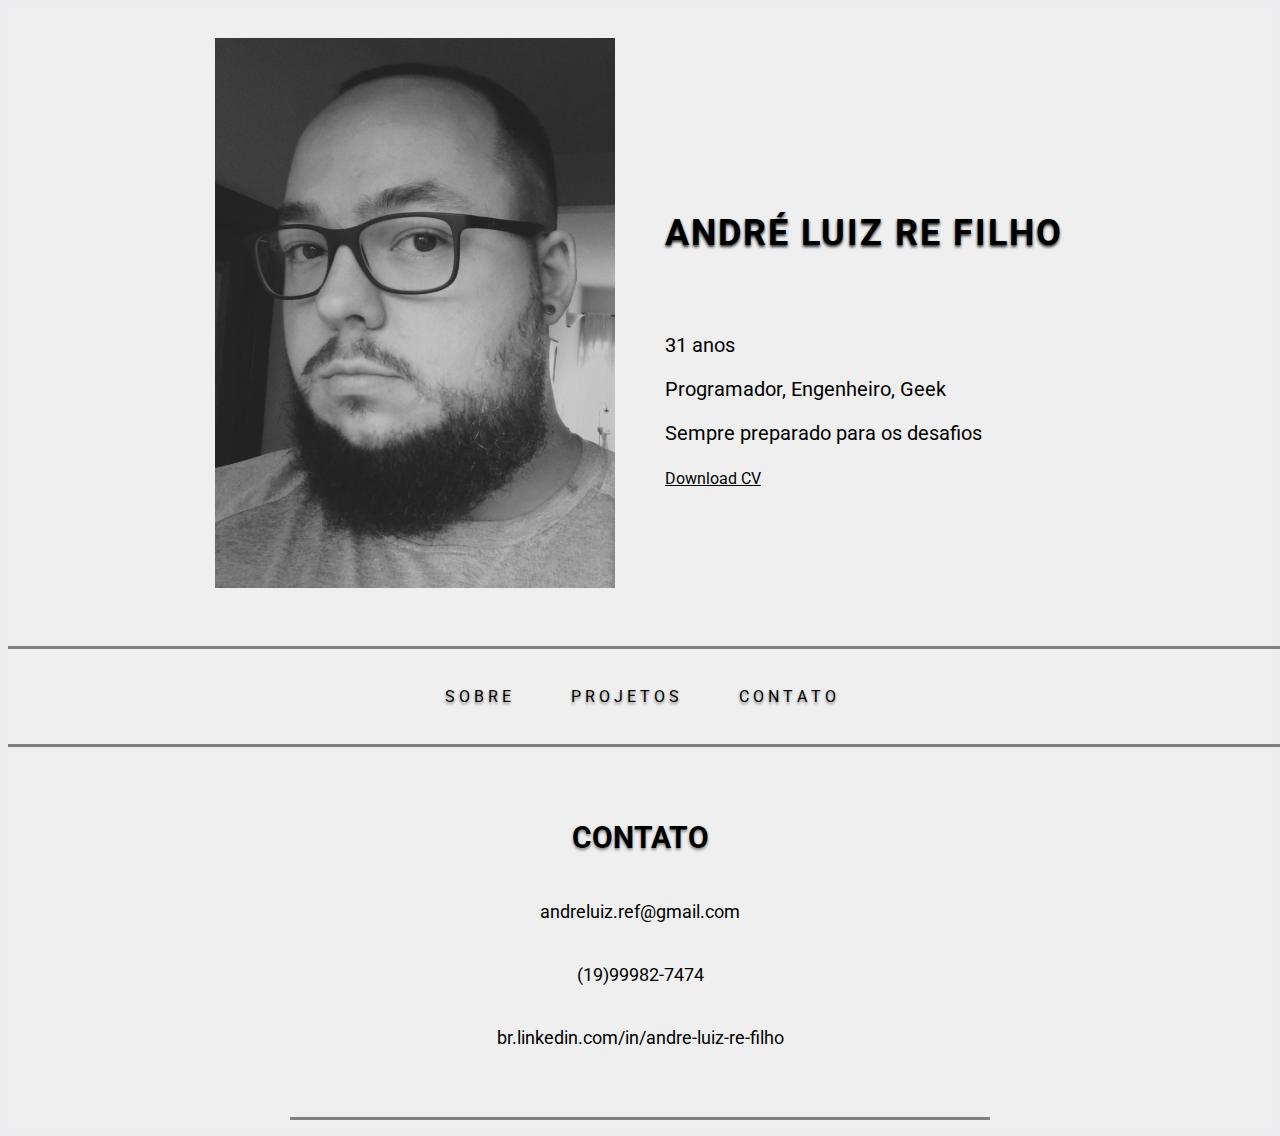
==== contato.html @ 99048b17 "port" ====
<!DOCTYPE html>
<html lang="pt-br">
<head>
    <meta charset="UTF-8">
    <meta name="viewport" content="width=device-width">
    <title>André L Re Filho</title>
    <link rel="stylesheet" href="style.css">
    <link rel="preconnect" href="https://fonts.gstatic.com" crossorigin>
    <link href="https://fonts.googleapis.com/css2?family=Roboto&display=swap" rel="stylesheet">
</head>
<body>
    <div class="container">
        <header class="header">
            <div class="h_foto">
                <img class="foto" src="images/andre.jpg"></img>
            </div>
            <div class="h_texto">
                <h1>ANDRÉ LUIZ RE FILHO</h1>
                <br>
                <p>31 anos</p>
                <p>Programador, Engenheiro, Geek</p>
                <p>Sempre preparado para os desafios</p>
                <a href ="pdf/Andre - 2.pdf" attributes-list download > Download CV </a> 
            </div>
        </header>
        
        <hr style="height:3px;width:1500px;border-width:0;color:gray;background-color:gray;">


        <div class="menu">
            <div> <a href="home.html">S O B R E</a> </div>
            <div> <a href="projetos.html">P R O J E T O S</a> </div>
            <div> <a href="#cnt">C O N T A T O</a> </div>
        </div>
        
        <hr style="height:3px;width:1500px;border-width:0;color:gray;background-color:gray;">
        
        <div class="obj" id="cnt">
            <h2>CONTATO</h2>
            <p>andreluiz.ref@gmail.com</p>
            <p>(19)99982-7474</p>
            <p>br.linkedin.com/in/andre-luiz-re-filho</p>
            
        </div>        

        <hr style="height:3px;width:700px;border-width:0;color:gray;background-color:gray;">


    </div>
</body>
</html>
---- style.css ----
body{
    background-color: #ececee;
    font-family: 'Roboto', sans-serif;
}

a {
    font-size: 16px;
    list-style-type: none;
    color: black;
}

/* homepage */
.container{
    display: flex;
    width: auto;
    background: #eFeFeF;
    margin: auto;
    flex-direction: column;
    align-items: center;
}

/* Banner */
.header{
    display: flex;
    flex-direction: row;
    width: 100%;
    height: 550px;
    margin-bottom: 50px;
    padding-top: 30px;
}

.h_foto{
    display: flex;
    justify-content: right;
    width: 50%;
    margin-right:50px;
    text-shadow: 0px 2px 3px #292929;
}

.h_foto img{
    width: 400px;
}

.h_texto{
    width: 50%;
    height: 100px;
    padding-top: 150px;
    font-size: 20px;
    
}
.h_texto h1{
    text-shadow: 0px 2px 3px #292929;
    font-size: 36px;
    letter-spacing: 2px;
    margin-bottom: 35px;
}

.menu {
    width: 100%;
    display: flex;
    flex-direction: row;
    justify-content: center;
}

.menu div{
   margin: 30px 30px;
}

.menu a{
    text-decoration: none;
    list-style-type: none;
    text-shadow: 0px 2px 3px #808080;
}
.obj {
    width: 700px;
    display: flex;
    flex-direction: column;
    align-items: center;
    margin: 40px 0;
}

.obj p{
    font-size: 18px;
    text-align: justify;
    line-height: 1.5;
}

.obj h2{
    text-shadow: 0px 2px 3px #808080;
    font-size: 30px;
}

.comp{
    width: 1500px;
    display: flex;
    flex-direction: column;
    align-items: center;
    margin: 40px 0;
}

.comp h2{
    text-shadow: 0px 2px 3px #808080;
    font-size: 30px;
}

.itens{
    width: 100%;
    display: flex;
    flex-direction: row;
    align-items: flex-end;
    justify-content: space-evenly;
    margin: 18px 0 60px 0;
}

.item{
    display: flex;
    flex-direction: column;
    align-items: center;
}

.logo img{
    width: 100px;
}

.e_itens{
    width: 100%;
    display: flex;
    flex-direction: column;
    align-items: center;
    margin: 18px 0 60px 0;
}

.e_item{
    idth: 100%;
    display: flex;
    flex-direction: row;
    justify-content: space-evenly;
    align-items: center;
}

.e_logo img{
    width: 200px;
}

.e_text{
    margin-left: 100px;
}

.i_logo img{
    width: 100px;
}

.prj p{
    text-shadow: 0px 2px 3px #808080;
    font-size: 30px;
}

.prj img{
    width: 150px;
}

.p_itens{
    width: 100%;
    display: flex;
    flex-direction: row;
    align-items: center;
    justify-content: space-between;
    margin: 18px 0 60px 0;
}

.p_obj{
    width: 1000px;
    display: flex;
    flex-direction: column;
    align-items: center;
    margin: 40px 0;
}

.p_obj h2{
    text-shadow: 0px 2px 3px #808080;
    font-size: 30px;
}
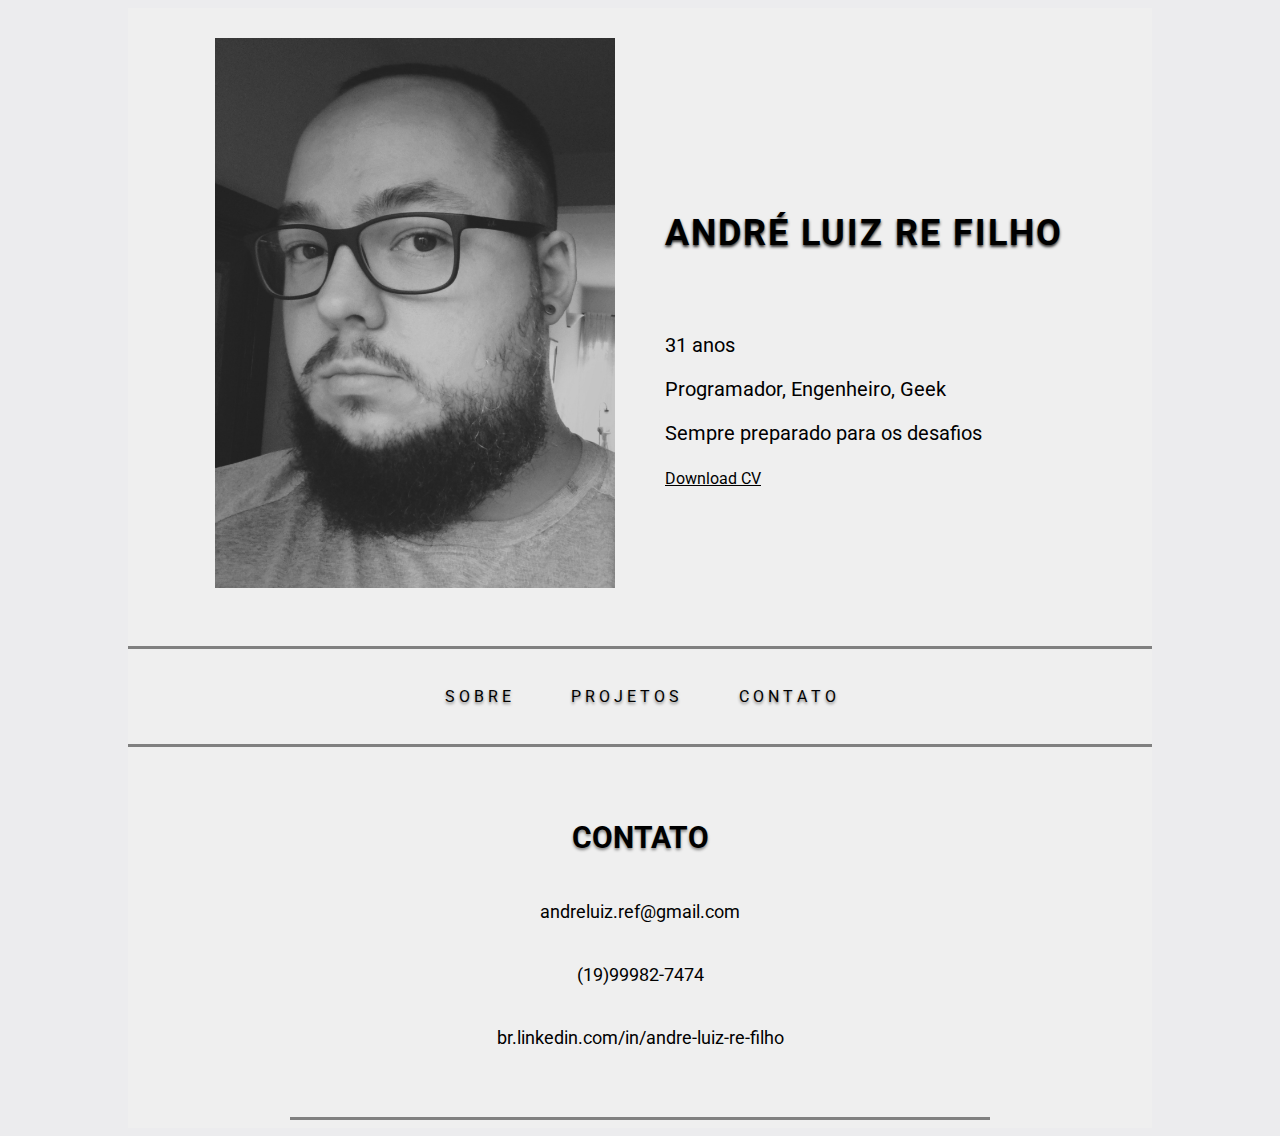
==== commit db5075f6: "width fix" ====
--- a/contato.html
+++ b/contato.html
@@ -20,11 +20,11 @@
                 <p>31 anos</p>
                 <p>Programador, Engenheiro, Geek</p>
                 <p>Sempre preparado para os desafios</p>
-                <a href ="pdf/Andre - 2.pdf" attributes-list download > Download CV </a> 
+                <a href ="pdf/Andre.pdf" attributes-list download > Download CV </a> 
             </div>
         </header>
         
-        <hr style="height:3px;width:1500px;border-width:0;color:gray;background-color:gray;">
+        <hr style="height:3px;width:1024px;border-width:0;color:gray;background-color:gray;">
 
 
         <div class="menu">
@@ -33,7 +33,7 @@
             <div> <a href="#cnt">C O N T A T O</a> </div>
         </div>
         
-        <hr style="height:3px;width:1500px;border-width:0;color:gray;background-color:gray;">
+        <hr style="height:3px;width:1024px;border-width:0;color:gray;background-color:gray;">
         
         <div class="obj" id="cnt">
             <h2>CONTATO</h2>
--- a/style.css
+++ b/style.css
@@ -12,7 +12,7 @@
 /* homepage */
 .container{
     display: flex;
-    width: auto;
+    width: 1024px;
     background: #eFeFeF;
     margin: auto;
     flex-direction: column;
@@ -91,7 +91,7 @@
 }
 
 .comp{
-    width: 1500px;
+    width: 100%;
     display: flex;
     flex-direction: column;
     align-items: center;
@@ -107,15 +107,18 @@
     width: 100%;
     display: flex;
     flex-direction: row;
+    flex-wrap: wrap;
     align-items: flex-end;
     justify-content: space-evenly;
-    margin: 18px 0 60px 0;
+    margin: 18px 0;
 }
 
 .item{
+    flex: 30%;
     display: flex;
     flex-direction: column;
     align-items: center;
+    margin: 10px;
 }
 
 .logo img{
@@ -131,7 +134,7 @@
 }
 
 .e_item{
-    idth: 100%;
+    width: 100%;
     display: flex;
     flex-direction: row;
     justify-content: space-evenly;
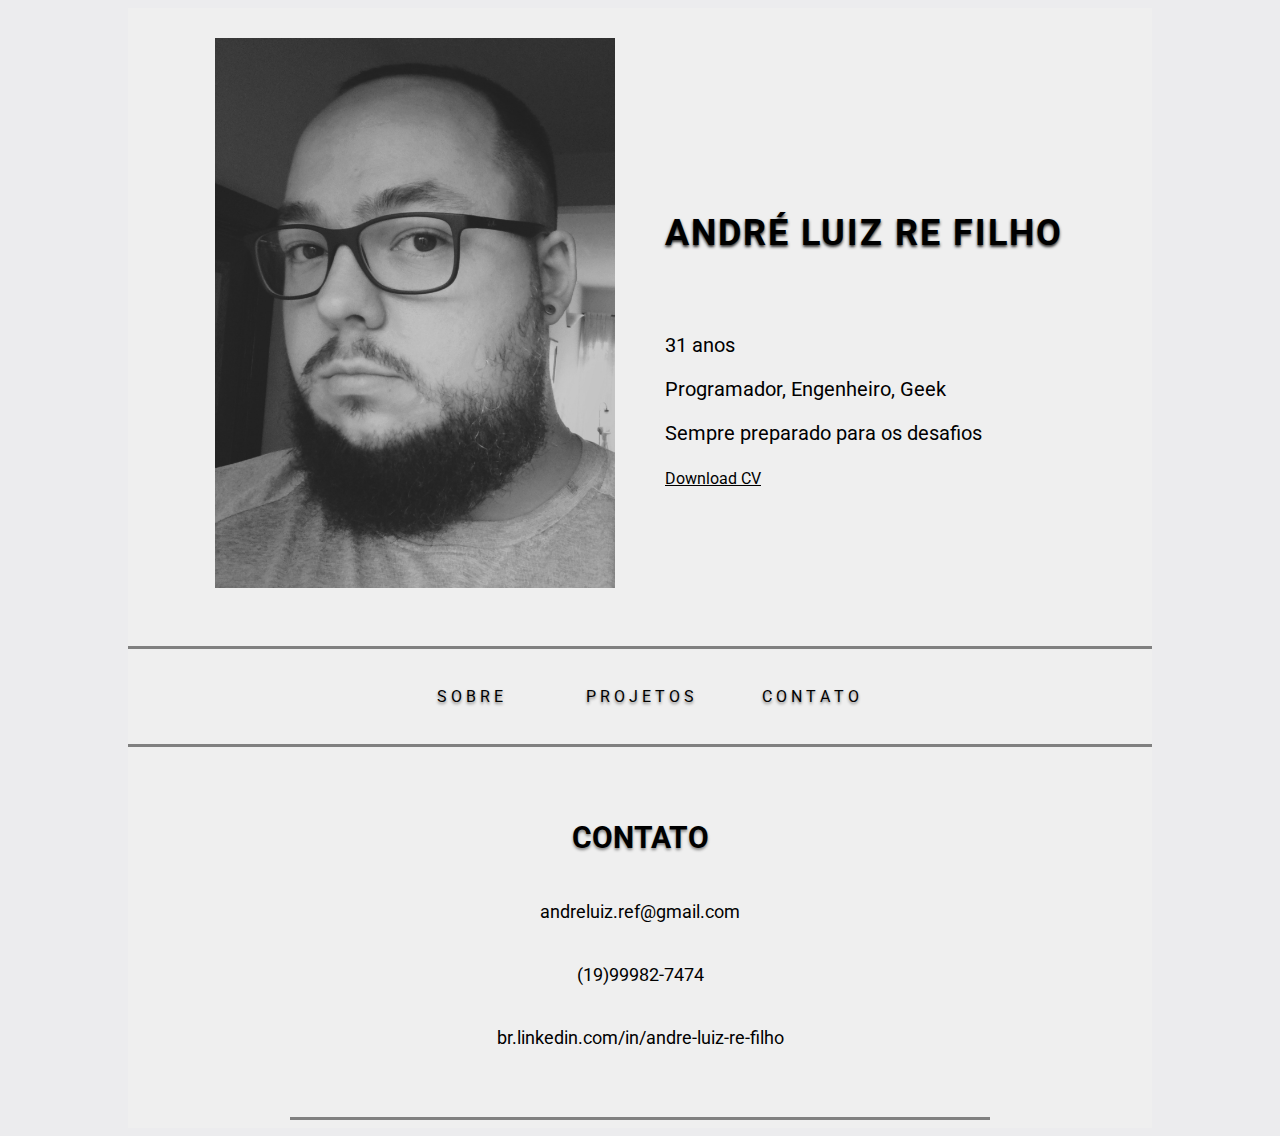
==== commit 269d53ef: "fix" ====
--- a/contato.html
+++ b/contato.html
@@ -28,9 +28,9 @@
 
 
         <div class="menu">
-            <div> <a href="home.html">S O B R E</a> </div>
-            <div> <a href="projetos.html">P R O J E T O S</a> </div>
-            <div> <a href="#cnt">C O N T A T O</a> </div>
+            <div class="a_text"> <a href="home.html">S O B R E</a> </div>
+            <div class="a_text"> <a href="projetos.html">P R O J E T O S</a> </div>
+            <div class="a_text"> <a href="#cnt">C O N T A T O</a> </div>
         </div>
         
         <hr style="height:3px;width:1024px;border-width:0;color:gray;background-color:gray;">
--- a/style.css
+++ b/style.css
@@ -64,6 +64,11 @@
 
 .menu div{
    margin: 30px 30px;
+}
+
+.a_text{
+    width: 110px;
+    text-align: center;
 }
 
 .menu a{
@@ -141,11 +146,16 @@
     align-items: center;
 }
 
+.e_logo{
+    width: 200px;
+}
+
 .e_logo img{
     width: 200px;
 }
 
 .e_text{
+    width: 400px;
     margin-left: 100px;
 }
 
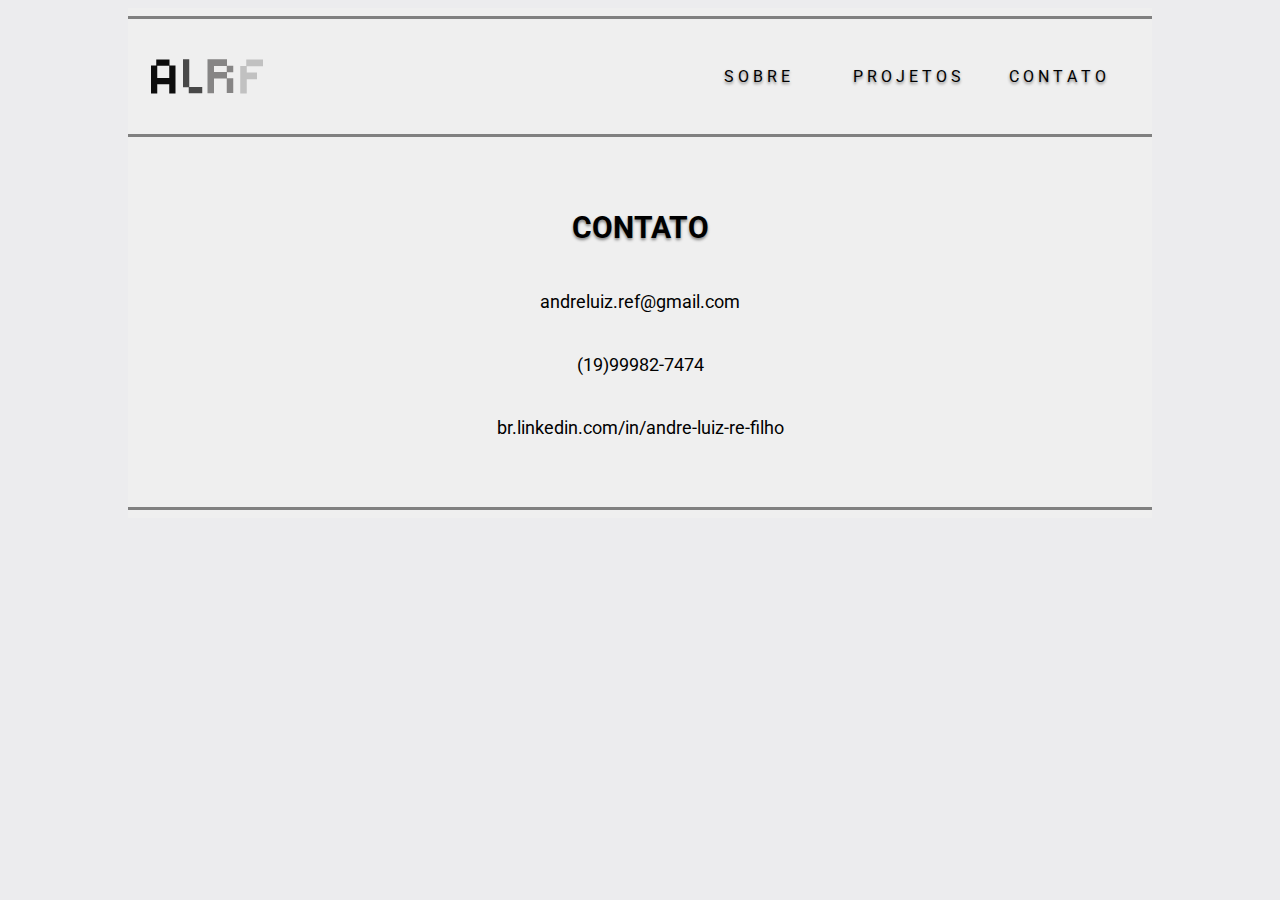
==== commit 13a8acc5: "fix from feedback" ====
--- a/contato.html
+++ b/contato.html
@@ -10,31 +10,23 @@
 </head>
 <body>
     <div class="container">
-        <header class="header">
-            <div class="h_foto">
-                <img class="foto" src="images/andre.jpg"></img>
-            </div>
-            <div class="h_texto">
-                <h1>ANDRÉ LUIZ RE FILHO</h1>
-                <br>
-                <p>31 anos</p>
-                <p>Programador, Engenheiro, Geek</p>
-                <p>Sempre preparado para os desafios</p>
-                <a href ="pdf/Andre.pdf" attributes-list download > Download CV </a> 
-            </div>
-        </header>
-        
+
         <hr style="height:3px;width:1024px;border-width:0;color:gray;background-color:gray;">
 
 
         <div class="menu">
-            <div class="a_text"> <a href="home.html">S O B R E</a> </div>
-            <div class="a_text"> <a href="projetos.html">P R O J E T O S</a> </div>
-            <div class="a_text"> <a href="#cnt">C O N T A T O</a> </div>
+            <div class="s_logo">
+                <img  src="images/logo.png"></img>
+            </div>
+            <div class="menu_text">
+                <div class="a_text"> <a href="sobre.html">S O B R E</a> </div>
+                <div class="a_text"> <a href="projetos.html">P R O J E T O S</a> </div>
+                <div class="a_text"> <a href="contato.html">C O N T A T O</a> </div>
+            </div>
         </div>
         
         <hr style="height:3px;width:1024px;border-width:0;color:gray;background-color:gray;">
-        
+
         <div class="obj" id="cnt">
             <h2>CONTATO</h2>
             <p>andreluiz.ref@gmail.com</p>
@@ -43,7 +35,7 @@
             
         </div>        
 
-        <hr style="height:3px;width:700px;border-width:0;color:gray;background-color:gray;">
+        <hr style="height:3px;width:1024px;border-width:0;color:gray;background-color:gray;">
 
 
     </div>
--- a/style.css
+++ b/style.css
@@ -1,195 +1,238 @@
 body{
-    background-color: #ececee;
-    font-family: 'Roboto', sans-serif;
+background-color: #ececee;
+font-family: 'Roboto', sans-serif;
 }
 
 a {
-    font-size: 16px;
-    list-style-type: none;
-    color: black;
+font-size: 16px;
+list-style-type: none;
+color: black;
 }
 
 /* homepage */
 .container{
-    display: flex;
-    width: 1024px;
-    background: #eFeFeF;
-    margin: auto;
-    flex-direction: column;
-    align-items: center;
+display: flex;
+width: 1024px;
+background: #eFeFeF;
+margin: auto;
+flex-direction: column;
+align-items: center;
 }
 
 /* Banner */
 .header{
+display: flex;
+flex-direction: row;
+width: 100%;
+height: 550px;
+margin: 30px 0;
+padding: 30px 0;
+}
+
+.h_logo{
     display: flex;
-    flex-direction: row;
-    width: 100%;
-    height: 550px;
-    margin-bottom: 50px;
-    padding-top: 30px;
-}
-
-.h_foto{
-    display: flex;
-    justify-content: right;
-    width: 50%;
-    margin-right:50px;
-    text-shadow: 0px 2px 3px #292929;
-}
-
-.h_foto img{
-    width: 400px;
-}
-
-.h_texto{
-    width: 50%;
-    height: 100px;
-    padding-top: 150px;
-    font-size: 20px;
-    
-}
-.h_texto h1{
-    text-shadow: 0px 2px 3px #292929;
-    font-size: 36px;
-    letter-spacing: 2px;
-    margin-bottom: 35px;
+    justify-content: center;
+}
+
+.h_foto img {
+width: 400px;
+}
+
+.a_foto{
+display: flex;
+justify-content: center;
+width: 50%;
+margin-right:50px;
+text-shadow: 0px 2px 3px #292929;
+}
+
+.a_foto img{
+width: 400px;
+}
+
+.a_texto{
+width: 50%;
+height: 100px;
+padding-top: 150px;
+font-size: 20px;
+
+}
+.a_h{
+text-align: right;
+width: 50%;
+}
+
+.a_h h1{
+text-shadow: 0px 2px 3px #292929;
+font-size: 36px;
+letter-spacing: 2px;
+margin-bottom: 10px;
 }
 
 .menu {
+width: 100%;
+display: flex;
+flex-direction: row;
+justify-content: right;
+}
+.h_menu {
     width: 100%;
     display: flex;
+    justify-content: center;
+}
+
+.menu_text{
+width: 100%;
+display: flex;
+flex-direction: row;
+justify-content: right;
+vertical-align: middle;
+}
+
+.menu div{
+margin: 20px 20px;
+}
+
+.a_text{
+width: 110px;
+text-align: center;
+}
+
+.s_logo{
+    width: 50%;
     flex-direction: row;
-    justify-content: center;
-}
-
-.menu div{
-   margin: 30px 30px;
-}
-
-.a_text{
-    width: 110px;
-    text-align: center;
+    justify-content: left;
+    padding-top: 10px;
 }
 
 .menu a{
+text-decoration: none;
+list-style-type: none;
+text-shadow: 0px 2px 3px #808080;
+}
+
+.h_menu a{
+    font-size: 20px;
     text-decoration: none;
     list-style-type: none;
     text-shadow: 0px 2px 3px #808080;
-}
+    }
+
 .obj {
-    width: 700px;
-    display: flex;
-    flex-direction: column;
-    align-items: center;
-    margin: 40px 0;
+width: 400px;
+display: flex;
+flex-direction: column;
+align-items: center;
+margin: 40px 0;
 }
 
 .obj p{
-    font-size: 18px;
-    text-align: justify;
-    line-height: 1.5;
+font-size: 18px;
+text-align: justify;
+line-height: 1.5;
 }
 
 .obj h2{
-    text-shadow: 0px 2px 3px #808080;
-    font-size: 30px;
+text-shadow: 0px 2px 3px #808080;
+font-size: 30px;
 }
 
 .comp{
-    width: 100%;
-    display: flex;
-    flex-direction: column;
-    align-items: center;
-    margin: 40px 0;
+width: 100%;
+display: flex;
+flex-direction: column;
+align-items: center;
+margin: 40px 0;
 }
 
 .comp h2{
-    text-shadow: 0px 2px 3px #808080;
-    font-size: 30px;
+text-shadow: 0px 2px 3px #808080;
+font-size: 30px;
 }
 
 .itens{
-    width: 100%;
-    display: flex;
-    flex-direction: row;
-    flex-wrap: wrap;
-    align-items: flex-end;
-    justify-content: space-evenly;
-    margin: 18px 0;
+width: 100%;
+display: flex;
+flex-direction: row;
+flex-wrap: wrap;
+align-items: flex-end;
+justify-content: space-evenly;
+margin: 18px 0;
 }
 
 .item{
-    flex: 30%;
-    display: flex;
-    flex-direction: column;
-    align-items: center;
-    margin: 10px;
+flex: 30%;
+display: flex;
+flex-direction: column;
+align-items: center;
+margin: 10px;
 }
 
 .logo img{
-    width: 100px;
+width: 100px;
 }
 
 .e_itens{
-    width: 100%;
-    display: flex;
-    flex-direction: column;
-    align-items: center;
-    margin: 18px 0 60px 0;
+width: 100%;
+display: flex;
+flex-direction: column;
+align-items: center;
+margin: 18px 0 60px 0;
 }
 
 .e_item{
-    width: 100%;
-    display: flex;
-    flex-direction: row;
-    justify-content: space-evenly;
-    align-items: center;
+width: 100%;
+display: flex;
+flex-direction: row;
+justify-content: space-evenly;
+align-items: center;
 }
 
 .e_logo{
+    padding-left: 100px;
     width: 200px;
 }
 
 .e_logo img{
-    width: 200px;
+width: 200px;
 }
 
 .e_text{
-    width: 400px;
-    margin-left: 100px;
+width: 400px;
+margin-left: 100px;
 }
 
 .i_logo img{
-    width: 100px;
+width: 100px;
 }
 
 .prj p{
-    text-shadow: 0px 2px 3px #808080;
-    font-size: 30px;
+text-shadow: 0px 2px 3px #808080;
+font-size: 30px;
 }
 
 .prj img{
-    width: 150px;
+width: 150px;
 }
 
 .p_itens{
-    width: 100%;
-    display: flex;
-    flex-direction: row;
-    align-items: center;
-    justify-content: space-between;
-    margin: 18px 0 60px 0;
+width: 100%;
+display: flex;
+flex-direction: row;
+align-items: center;
+justify-content: space-between;
+margin: 18px 0 60px 0;
 }
 
 .p_obj{
-    width: 1000px;
-    display: flex;
-    flex-direction: column;
-    align-items: center;
-    margin: 40px 0;
+width: 1000px;
+display: flex;
+flex-direction: column;
+align-items: center;
+margin: 40px 0;
 }
 
 .p_obj h2{
-    text-shadow: 0px 2px 3px #808080;
-    font-size: 30px;
+text-shadow: 0px 2px 3px #808080;
+font-size: 30px;
 }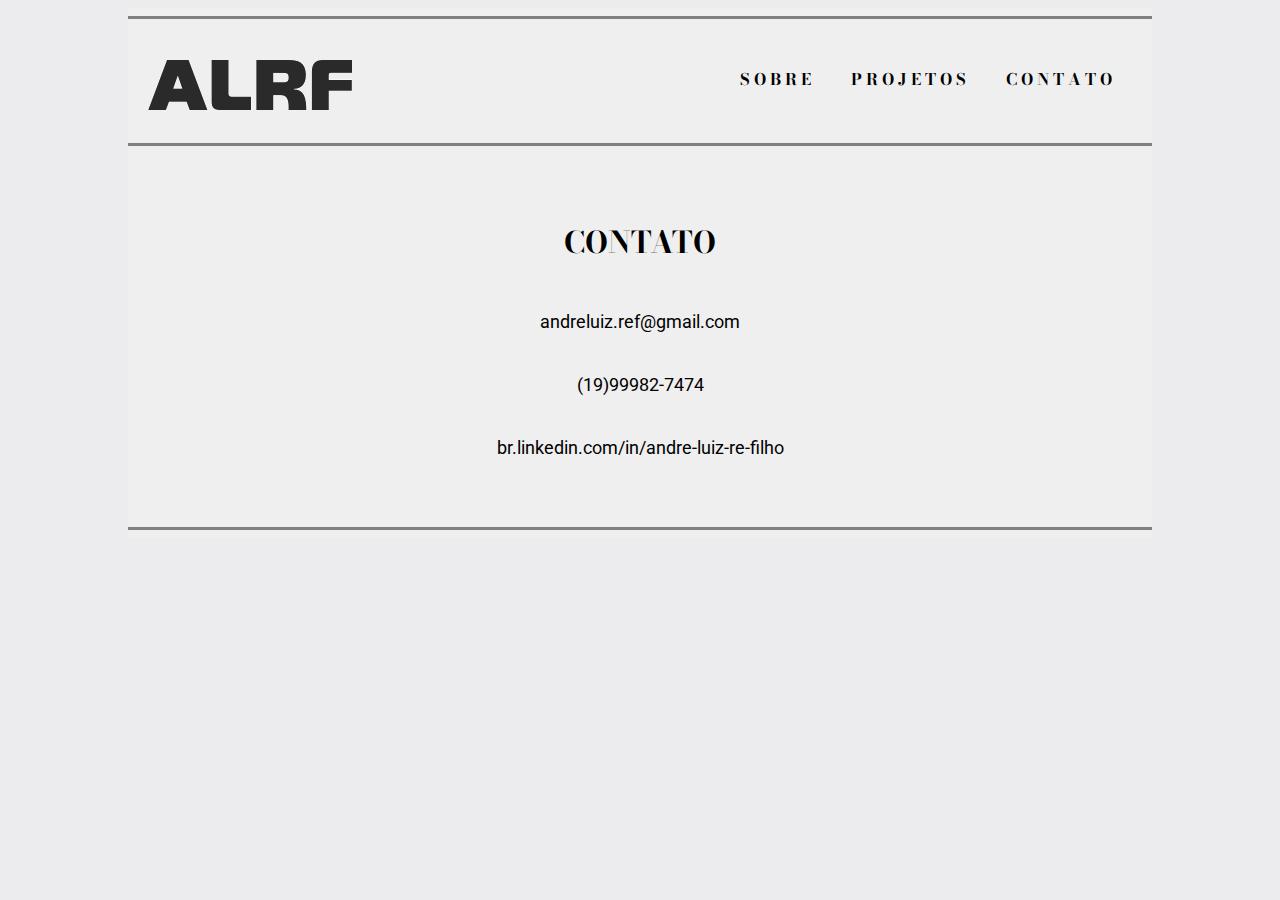
==== commit 531afc75: "Fonts fix" ====
--- a/contato.html
+++ b/contato.html
@@ -7,6 +7,7 @@
     <link rel="stylesheet" href="style.css">
     <link rel="preconnect" href="https://fonts.gstatic.com" crossorigin>
     <link href="https://fonts.googleapis.com/css2?family=Roboto&display=swap" rel="stylesheet">
+    <link href="https://fonts.googleapis.com/css2?family=Bodoni+Moda&display=swap" rel="stylesheet">
 </head>
 <body>
     <div class="container">
@@ -19,16 +20,16 @@
                 <img  src="images/logo.png"></img>
             </div>
             <div class="menu_text">
-                <div class="a_text"> <a href="sobre.html">S O B R E</a> </div>
-                <div class="a_text"> <a href="projetos.html">P R O J E T O S</a> </div>
-                <div class="a_text"> <a href="contato.html">C O N T A T O</a> </div>
+                <div class="a_text, alter_font"> <a href="sobre.html">S O B R E</a> </div>
+                <div class="a_text, alter_font"> <a href="projetos.html">P R O J E T O S</a> </div>
+                <div class="a_text, alter_font"> <a href="contato.html">C O N T A T O</a> </div>
             </div>
         </div>
         
         <hr style="height:3px;width:1024px;border-width:0;color:gray;background-color:gray;">
 
         <div class="obj" id="cnt">
-            <h2>CONTATO</h2>
+            <h2 class="alter_font">CONTATO</h2>
             <p>andreluiz.ref@gmail.com</p>
             <p>(19)99982-7474</p>
             <p>br.linkedin.com/in/andre-luiz-re-filho</p>
--- a/style.css
+++ b/style.css
@@ -1,12 +1,17 @@
 body{
 background-color: #ececee;
 font-family: 'Roboto', sans-serif;
+}
+
+.alter_font{
+font-family: 'Bodoni Moda', serif;
 }
 
 a {
 font-size: 16px;
 list-style-type: none;
 color: black;
+font-weight: bold;
 }
 
 /* homepage */
@@ -43,7 +48,7 @@
 justify-content: center;
 width: 50%;
 margin-right:50px;
-text-shadow: 0px 2px 3px #292929;
+/* text-shadow: 0px 2px 3px #292929; */
 }
 
 .a_foto img{
@@ -63,7 +68,7 @@
 }
 
 .a_h h1{
-text-shadow: 0px 2px 3px #292929;
+/* text-shadow: 0px 2px 3px #292929; */
 font-size: 36px;
 letter-spacing: 2px;
 margin-bottom: 10px;
@@ -108,14 +113,14 @@
 .menu a{
 text-decoration: none;
 list-style-type: none;
-text-shadow: 0px 2px 3px #808080;
+/* text-shadow: 0px 2px 3px #808080; */
 }
 
 .h_menu a{
     font-size: 20px;
     text-decoration: none;
     list-style-type: none;
-    text-shadow: 0px 2px 3px #808080;
+    /* text-shadow: 0px 2px 3px #808080; */
     }
 
 .obj {
@@ -133,7 +138,7 @@
 }
 
 .obj h2{
-text-shadow: 0px 2px 3px #808080;
+/* text-shadow: 0px 2px 3px #808080; */
 font-size: 30px;
 }
 
@@ -146,7 +151,7 @@
 }
 
 .comp h2{
-text-shadow: 0px 2px 3px #808080;
+/* text-shadow: 0px 2px 3px #808080; */
 font-size: 30px;
 }
 
@@ -189,8 +194,11 @@
 }
 
 .e_logo{
+    width: 200px;
+}
+
+.fix{
     padding-left: 100px;
-    width: 200px;
 }
 
 .e_logo img{
@@ -207,7 +215,7 @@
 }
 
 .prj p{
-text-shadow: 0px 2px 3px #808080;
+/* text-shadow: 0px 2px 3px #808080; */
 font-size: 30px;
 }
 
@@ -233,6 +241,6 @@
 }
 
 .p_obj h2{
-text-shadow: 0px 2px 3px #808080;
+/* text-shadow: 0px 2px 3px #808080; */
 font-size: 30px;
 }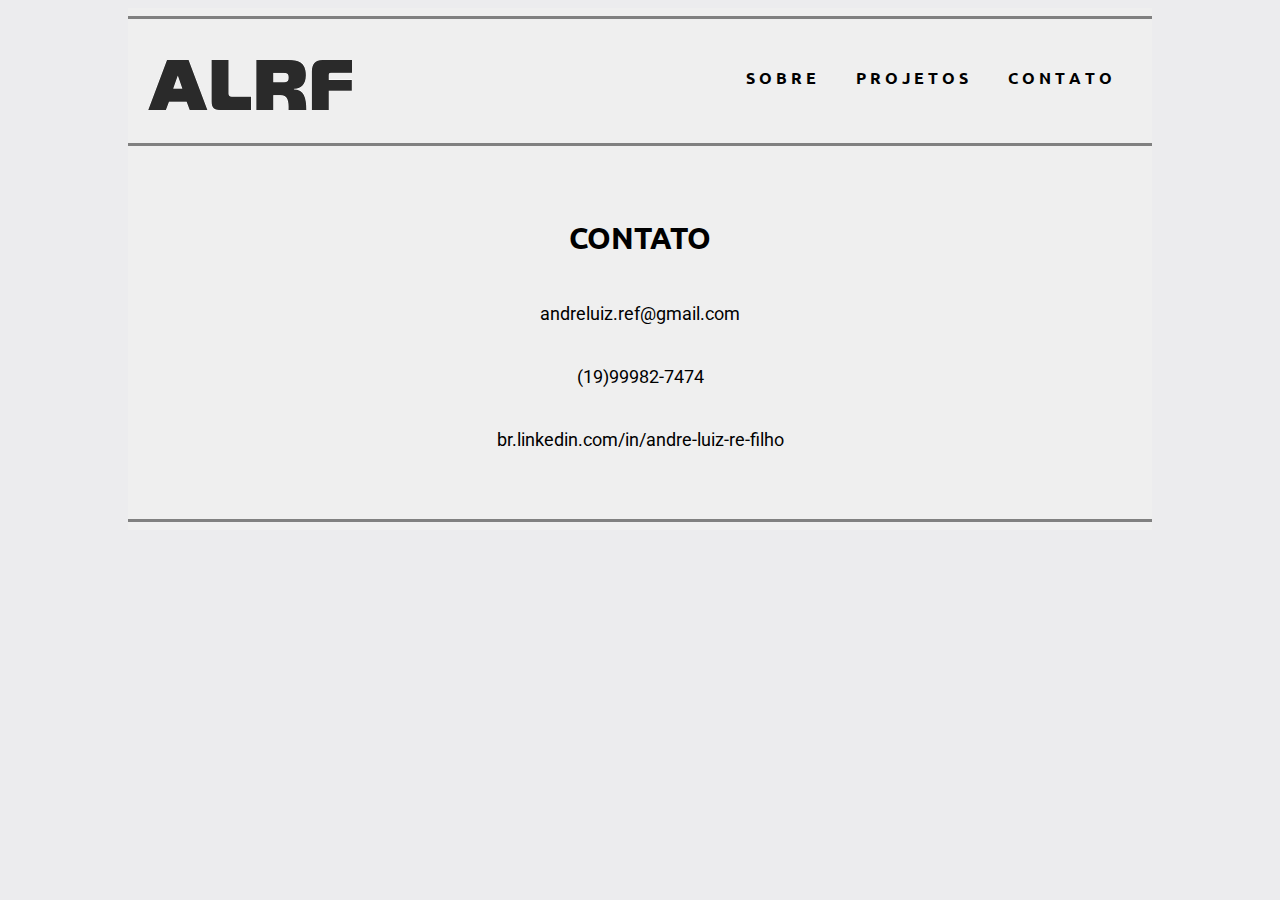
==== commit aaf66f48: "font fix and index" ====
--- a/contato.html
+++ b/contato.html
@@ -7,7 +7,7 @@
     <link rel="stylesheet" href="style.css">
     <link rel="preconnect" href="https://fonts.gstatic.com" crossorigin>
     <link href="https://fonts.googleapis.com/css2?family=Roboto&display=swap" rel="stylesheet">
-    <link href="https://fonts.googleapis.com/css2?family=Bodoni+Moda&display=swap" rel="stylesheet">
+    <link href="https://fonts.googleapis.com/css2?family=Ubuntu:wght@300&display=swap" rel="stylesheet">
 </head>
 <body>
     <div class="container">
@@ -17,7 +17,7 @@
 
         <div class="menu">
             <div class="s_logo">
-                <img  src="images/logo.png"></img>
+                <a href="index.html"><img  src="images/logo.png"></img></a>
             </div>
             <div class="menu_text">
                 <div class="a_text, alter_font"> <a href="sobre.html">S O B R E</a> </div>
--- a/style.css
+++ b/style.css
@@ -4,7 +4,7 @@
 }
 
 .alter_font{
-font-family: 'Bodoni Moda', serif;
+font-family: 'Ubuntu', serif;
 }
 
 a {
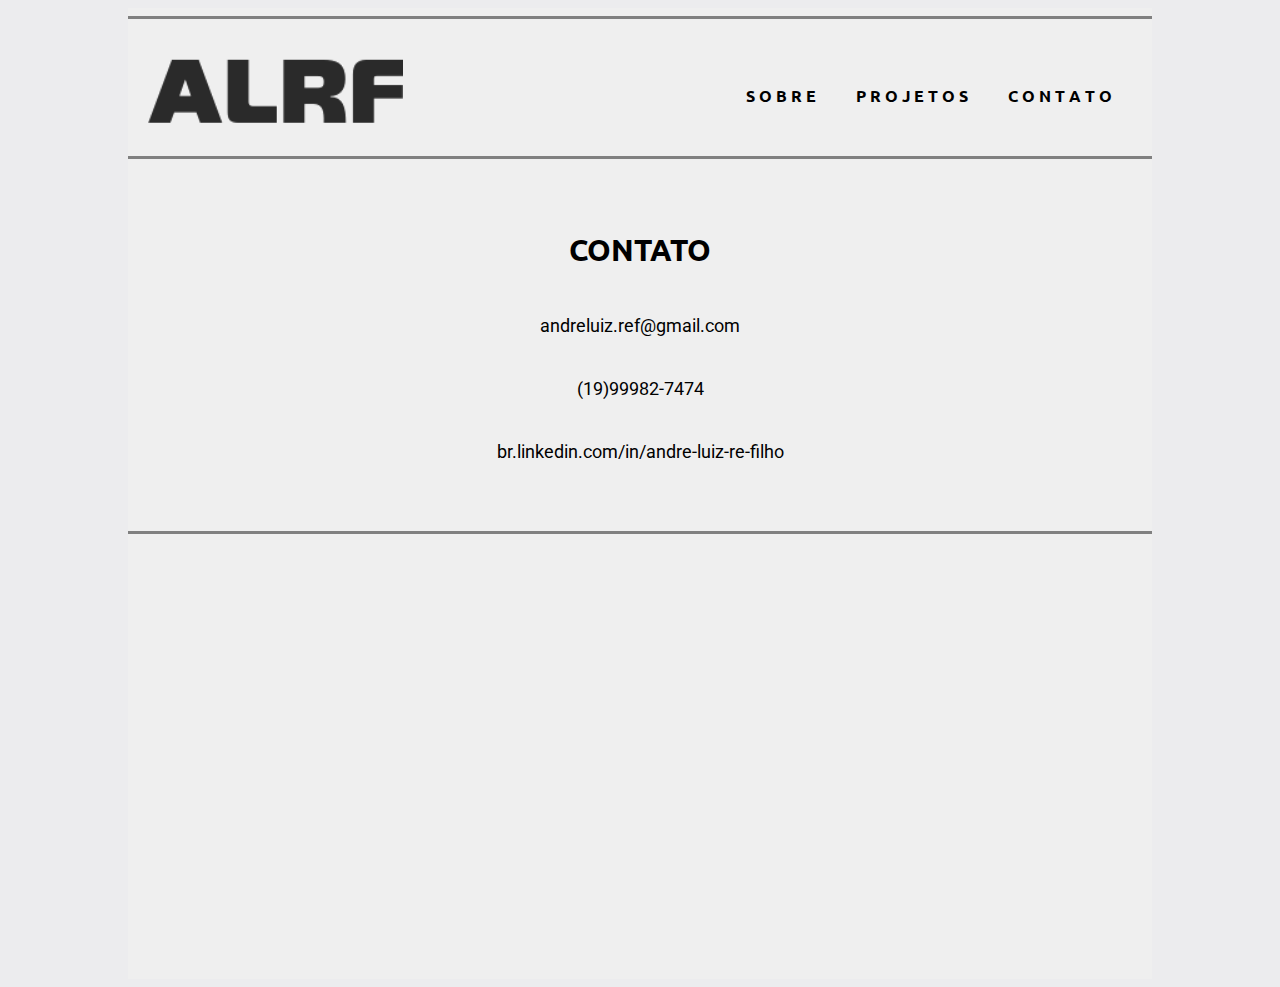
==== commit eb4c1147: "fix scroll pushing" ====
--- a/contato.html
+++ b/contato.html
@@ -37,8 +37,7 @@
         </div>        
 
         <hr style="height:3px;width:1024px;border-width:0;color:gray;background-color:gray;">
-
-
+        <br><br><br><br><br><br><br><br><br><br><br><br><br><br><br><br><br><br><br><br><br><br><br>
     </div>
 </body>
 </html>--- a/style.css
+++ b/style.css
@@ -1,37 +1,35 @@
 body{
-background-color: #ececee;
-font-family: 'Roboto', sans-serif;
+    background-color: #ececee;
+    font-family: 'Roboto', sans-serif;
 }
 
 .alter_font{
-font-family: 'Ubuntu', serif;
+    font-family: 'Ubuntu', serif;
 }
 
 a {
-font-size: 16px;
-list-style-type: none;
-color: black;
-font-weight: bold;
-}
-
-/* homepage */
+    font-size: 16px;
+    list-style-type: none;
+    color: black;
+    font-weight: bold;
+}
+
 .container{
-display: flex;
-width: 1024px;
-background: #eFeFeF;
-margin: auto;
-flex-direction: column;
-align-items: center;
-}
-
-/* Banner */
+    display: flex;
+    width: 1024px;
+    background: #eFeFeF;
+    margin: auto;
+    flex-direction: column;
+    align-items: center;
+}
+
 .header{
-display: flex;
-flex-direction: row;
-width: 100%;
-height: 550px;
-margin: 30px 0;
-padding: 30px 0;
+    display: flex;
+    flex-direction: row;
+    width: 100%;
+    height: 550px;
+    margin: 30px 0;
+    padding: 30px 0;
 }
 
 .h_logo{
@@ -40,46 +38,45 @@
 }
 
 .h_foto img {
-width: 400px;
+    width: 400px;
 }
 
 .a_foto{
-display: flex;
-justify-content: center;
-width: 50%;
-margin-right:50px;
-/* text-shadow: 0px 2px 3px #292929; */
+    display: flex;
+    justify-content: center;
+    width: 50%;
+    margin-right:50px;
 }
 
 .a_foto img{
-width: 400px;
+    width: 400px;
 }
 
 .a_texto{
-width: 50%;
-height: 100px;
-padding-top: 150px;
-font-size: 20px;
-
+    width: 50%;
+    height: 100px;
+    padding-top: 200px;
+    font-size: 20px;
 }
 .a_h{
-text-align: right;
-width: 50%;
+    text-align: left;
+    width: 50%;
+    padding-left: 20px;
 }
 
 .a_h h1{
-/* text-shadow: 0px 2px 3px #292929; */
-font-size: 36px;
-letter-spacing: 2px;
-margin-bottom: 10px;
+    margin: 0;
+    font-size: 30px;
+    letter-spacing: 1px;
 }
 
 .menu {
-width: 100%;
-display: flex;
-flex-direction: row;
-justify-content: right;
-}
+    width: 100%;
+    display: flex;
+    flex-direction: row;
+    justify-content: right;
+}
+
 .h_menu {
     width: 100%;
     display: flex;
@@ -87,20 +84,21 @@
 }
 
 .menu_text{
-width: 100%;
-display: flex;
-flex-direction: row;
-justify-content: right;
-vertical-align: middle;
+    width: 100%;
+    display: flex;
+    flex-direction: row;
+    justify-content: right;
+    vertical-align: middle;
 }
 
 .menu div{
-margin: 20px 20px;
+    padding-top: 9px;
+    margin: 20px 20px;
 }
 
 .a_text{
-width: 110px;
-text-align: center;
+    width: 110px;
+    text-align: center;
 }
 
 .s_logo{
@@ -110,87 +108,87 @@
     padding-top: 10px;
 }
 
+.s_logo img{
+    width: 255px;
+}
+
 .menu a{
-text-decoration: none;
-list-style-type: none;
-/* text-shadow: 0px 2px 3px #808080; */
+    text-decoration: none;
+    list-style-type: none;
 }
 
 .h_menu a{
     font-size: 20px;
     text-decoration: none;
     list-style-type: none;
-    /* text-shadow: 0px 2px 3px #808080; */
-    }
+}
 
 .obj {
-width: 400px;
-display: flex;
-flex-direction: column;
-align-items: center;
-margin: 40px 0;
+    width: 400px;
+    display: flex;
+    flex-direction: column;
+    align-items: center;
+    margin: 40px 0;
 }
 
 .obj p{
-font-size: 18px;
-text-align: justify;
-line-height: 1.5;
+    font-size: 18px;
+    text-align: justify;
+    line-height: 1.5;
 }
 
 .obj h2{
-/* text-shadow: 0px 2px 3px #808080; */
-font-size: 30px;
+    font-size: 30px;
 }
 
 .comp{
-width: 100%;
-display: flex;
-flex-direction: column;
-align-items: center;
-margin: 40px 0;
+    width: 100%;
+    display: flex;
+    flex-direction: column;
+    align-items: center;
+    margin: 40px 0;
 }
 
 .comp h2{
-/* text-shadow: 0px 2px 3px #808080; */
-font-size: 30px;
+    font-size: 30px;
 }
 
 .itens{
-width: 100%;
-display: flex;
-flex-direction: row;
-flex-wrap: wrap;
-align-items: flex-end;
-justify-content: space-evenly;
-margin: 18px 0;
+    width: 100%;
+    display: flex;
+    flex-direction: row;
+    flex-wrap: wrap;
+    align-items: flex-end;
+    justify-content: space-evenly;
+    margin: 18px 0;
 }
 
 .item{
-flex: 30%;
-display: flex;
-flex-direction: column;
-align-items: center;
-margin: 10px;
+    flex: 30%;
+    display: flex;
+    flex-direction: column;
+    align-items: center;
+    margin: 10px;
 }
 
 .logo img{
-width: 100px;
+    width: 100px;
 }
 
 .e_itens{
-width: 100%;
-display: flex;
-flex-direction: column;
-align-items: center;
-margin: 18px 0 60px 0;
+    width: 100%;
+    display: flex;
+    flex-direction: column;
+    align-items: center;
+    margin: 18px 0 60px 0;
 }
 
 .e_item{
-width: 100%;
-display: flex;
-flex-direction: row;
-justify-content: space-evenly;
-align-items: center;
+    width: 100%;
+    display: flex;
+    flex-direction: row;
+    justify-content: space-evenly;
+    align-items: center;
 }
 
 .e_logo{
@@ -202,45 +200,43 @@
 }
 
 .e_logo img{
-width: 200px;
+    width: 200px;
 }
 
 .e_text{
-width: 400px;
-margin-left: 100px;
+    width: 400px;
+    margin-left: 100px;
 }
 
 .i_logo img{
-width: 100px;
+    width: 100px;
 }
 
 .prj p{
-/* text-shadow: 0px 2px 3px #808080; */
-font-size: 30px;
+    font-size: 30px;
 }
 
 .prj img{
-width: 150px;
+    width: 150px;
 }
 
 .p_itens{
-width: 100%;
-display: flex;
-flex-direction: row;
-align-items: center;
-justify-content: space-between;
-margin: 18px 0 60px 0;
+    width: 100%;
+    display: flex;
+    flex-direction: row;
+    align-items: center;
+    justify-content: space-between;
+    margin: 18px 0 60px 0;
 }
 
 .p_obj{
-width: 1000px;
-display: flex;
-flex-direction: column;
-align-items: center;
-margin: 40px 0;
+    width: 1000px;
+    display: flex;
+    flex-direction: column;
+    align-items: center;
+    margin: 40px 0;
 }
 
 .p_obj h2{
-/* text-shadow: 0px 2px 3px #808080; */
-font-size: 30px;
+    font-size: 30px;
 }